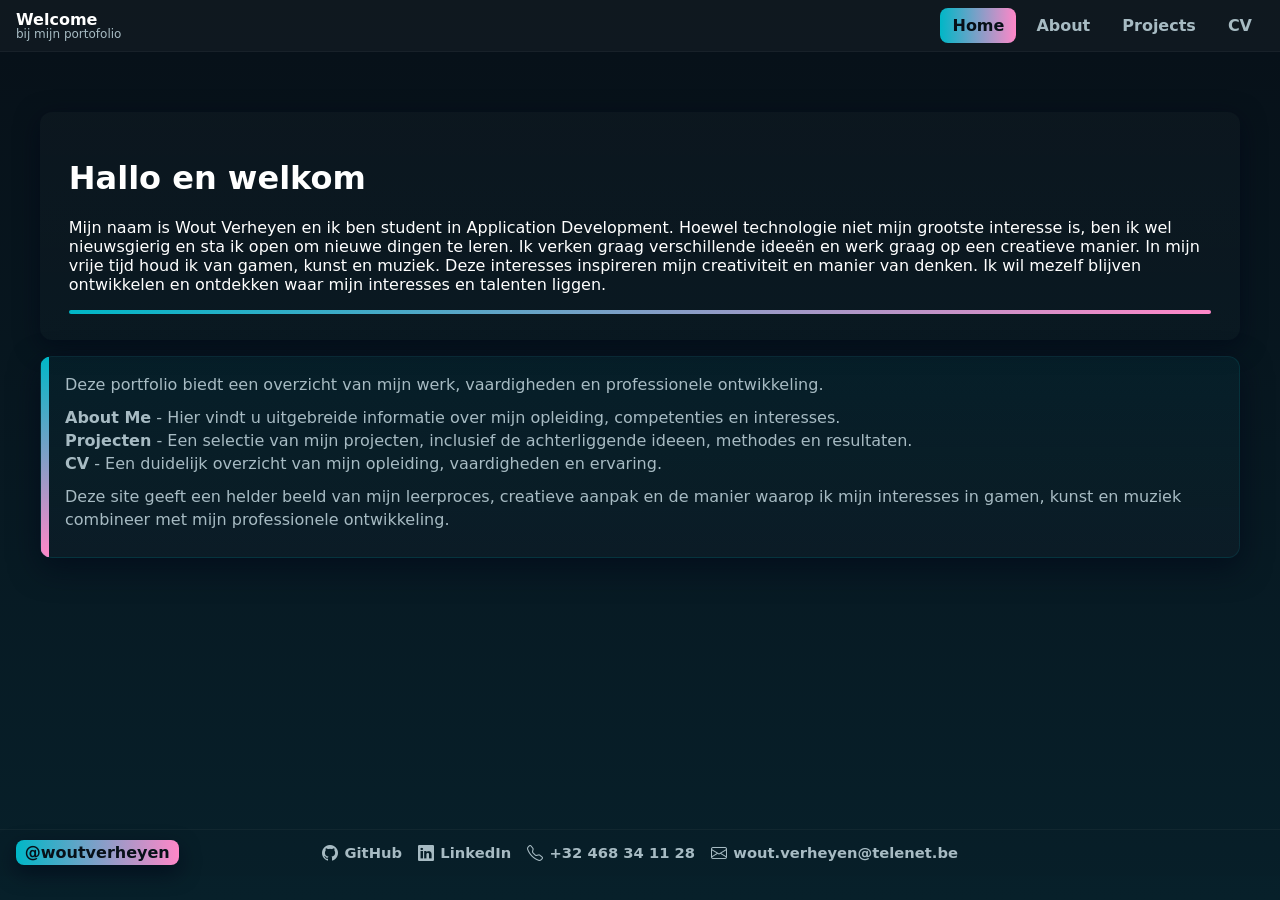
==== index.html @ 88788f3d "site" ====
<!DOCTYPE html>
<html lang="en">
<head>
    <meta charset="UTF-8">
    <meta name="viewport" content="width=device-width, initial-scale=1.0">
    <title>home</title>
    <link rel="stylesheet" href="css/style.css">
    <!-- Bootstrap Icons -->
    <link rel="stylesheet" href="https://cdn.jsdelivr.net/npm/bootstrap-icons@1.11.3/font/bootstrap-icons.css">
</head>
<body>
<nav class="navbar">
    <div class="nav-left">
        <div class="brand-title"><span class="title">Welcome</span><span class="subtitle">bij mijn portofolio</span></div>
    </div>
    <button class="menu-toggle" aria-expanded="false" aria-controls="primary-navigation">☰</button>
    <div class="nav-links" id="primary-navigation">
        <a href="index.html" class="active">Home</a>
        <a href="about.html">About</a>
        <a href="projects.html">Projects</a>
        <a href="./cv.html">CV</a>
    </div>
</nav>

<main class="container">
    <div class="card">
        <h1>Hallo en welkom</h1>
        <p>Mijn naam is Wout Verheyen en ik ben student in Application Development. Hoewel technologie niet mijn grootste interesse is, ben ik wel nieuwsgierig en sta ik open om nieuwe dingen te leren. Ik verken graag verschillende ideeën en werk graag op een creatieve manier.

            In mijn vrije tijd houd ik van gamen, kunst en muziek. Deze interesses inspireren mijn creativiteit en manier van denken. Ik wil mezelf blijven ontwikkelen en ontdekken waar mijn interesses en talenten liggen.
        </p>

        <div class="accent"></div>
    </div>

    <!-- intro-box moved out of .card so it is a separate box below the main card -->
    <div class="intro-box intro-details">
        <p>Deze portfolio biedt een overzicht van mijn werk, vaardigheden en professionele ontwikkeling.</p>
        <p><strong>About Me</strong> - Hier vindt u uitgebreide informatie over mijn opleiding, competenties en interesses.<br>
        <strong>Projecten</strong> - Een selectie van mijn projecten, inclusief de achterliggende ideeen, methodes en resultaten.<br>
        <strong>CV</strong> - Een duidelijk overzicht van mijn opleiding, vaardigheden en ervaring.</p>
        <p>Deze site geeft een helder beeld van mijn leerproces, creatieve aanpak en de manier waarop ik mijn interesses in gamen, kunst en muziek combineer met mijn professionele ontwikkeling.</p>
    </div>

</main>

<!-- Site footer -->
<footer class="site-footer" role="contentinfo">
    <div class="container">
        <div class="footer-left">@woutverheyen</div>
        <div class="contacts">
            <a href="https://github.com/woutverheyen" target="_blank" rel="noopener"><i class="bi bi-github"></i> GitHub</a>
            <a href="https://www.linkedin.com/in/wout-verheyen-525223332/?skipRedirect=true" target="_blank" rel="noopener"><i class="bi bi-linkedin"></i> LinkedIn</a>
            <a href="tel:+32468341128"><i class="bi bi-telephone"></i> +32 468 34 11 28</a>
            <a href="mailto:wout.verheyen@telenet.be"><i class="bi bi-envelope"></i> wout.verheyen@telenet.be</a>
        </div>
        <div class="footer-right"></div>
    </div>
</footer>

<script src="js/main.js"></script>

</body>
</html>
---- css/style.css ----
@import url('./site.css');
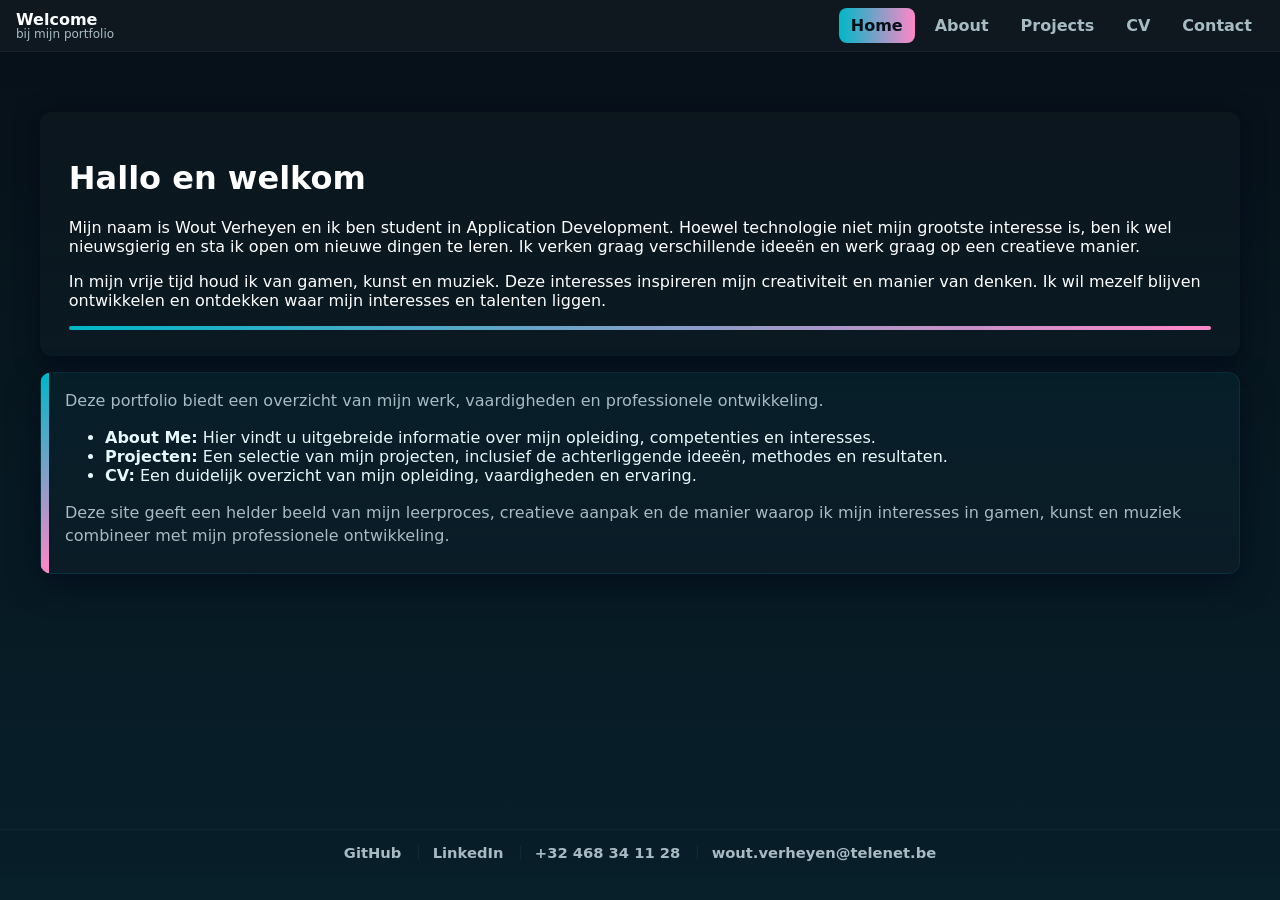
==== commit 312d0726: "aangepast" ====
--- a/index.html
+++ b/index.html
@@ -1,58 +1,66 @@
 <!DOCTYPE html>
-<html lang="en">
+<html lang="nl">
 <head>
     <meta charset="UTF-8">
     <meta name="viewport" content="width=device-width, initial-scale=1.0">
-    <title>home</title>
+    <title>Home - Wout Verheyen</title>
     <link rel="stylesheet" href="css/style.css">
-    <!-- Bootstrap Icons -->
-    <link rel="stylesheet" href="https://cdn.jsdelivr.net/npm/bootstrap-icons@1.11.3/font/bootstrap-icons.css">
 </head>
 <body>
+
 <nav class="navbar">
     <div class="nav-left">
-        <div class="brand-title"><span class="title">Welcome</span><span class="subtitle">bij mijn portofolio</span></div>
+        <div class="brand-title">
+            <span class="title">Welcome</span>
+            <span class="subtitle">bij mijn portfolio</span>
+        </div>
     </div>
     <button class="menu-toggle" aria-expanded="false" aria-controls="primary-navigation">☰</button>
     <div class="nav-links" id="primary-navigation">
         <a href="index.html" class="active">Home</a>
         <a href="about.html">About</a>
         <a href="projects.html">Projects</a>
-        <a href="./cv.html">CV</a>
+        <a href="cv.html">CV</a>
+        <a href="contact.html">Contact</a>
     </div>
 </nav>
 
 <main class="container">
     <div class="card">
         <h1>Hallo en welkom</h1>
-        <p>Mijn naam is Wout Verheyen en ik ben student in Application Development. Hoewel technologie niet mijn grootste interesse is, ben ik wel nieuwsgierig en sta ik open om nieuwe dingen te leren. Ik verken graag verschillende ideeën en werk graag op een creatieve manier.
-
+        <p>
+            Mijn naam is Wout Verheyen en ik ben student in Application Development. Hoewel technologie niet mijn grootste interesse is, ben ik wel nieuwsgierig en sta ik open om nieuwe dingen te leren. Ik verken graag verschillende ideeën en werk graag op een creatieve manier.
+        </p>
+        <p>
             In mijn vrije tijd houd ik van gamen, kunst en muziek. Deze interesses inspireren mijn creativiteit en manier van denken. Ik wil mezelf blijven ontwikkelen en ontdekken waar mijn interesses en talenten liggen.
         </p>
 
         <div class="accent"></div>
     </div>
 
-    <!-- intro-box moved out of .card so it is a separate box below the main card -->
+    <!-- Intro details box -->
     <div class="intro-box intro-details">
         <p>Deze portfolio biedt een overzicht van mijn werk, vaardigheden en professionele ontwikkeling.</p>
-        <p><strong>About Me</strong> - Hier vindt u uitgebreide informatie over mijn opleiding, competenties en interesses.<br>
-        <strong>Projecten</strong> - Een selectie van mijn projecten, inclusief de achterliggende ideeen, methodes en resultaten.<br>
-        <strong>CV</strong> - Een duidelijk overzicht van mijn opleiding, vaardigheden en ervaring.</p>
+        
+        <ul class="intro-list">
+            <li><strong>About Me:</strong> Hier vindt u uitgebreide informatie over mijn opleiding, competenties en interesses.</li>
+            <li><strong>Projecten:</strong> Een selectie van mijn projecten, inclusief de achterliggende ideeën, methodes en resultaten.</li>
+            <li><strong>CV:</strong> Een duidelijk overzicht van mijn opleiding, vaardigheden en ervaring.</li>
+        </ul>
+
         <p>Deze site geeft een helder beeld van mijn leerproces, creatieve aanpak en de manier waarop ik mijn interesses in gamen, kunst en muziek combineer met mijn professionele ontwikkeling.</p>
     </div>
-
 </main>
 
 <!-- Site footer -->
 <footer class="site-footer" role="contentinfo">
     <div class="container">
-        <div class="footer-left">@woutverheyen</div>
+       
         <div class="contacts">
-            <a href="https://github.com/woutverheyen" target="_blank" rel="noopener"><i class="bi bi-github"></i> GitHub</a>
-            <a href="https://www.linkedin.com/in/wout-verheyen-525223332/?skipRedirect=true" target="_blank" rel="noopener"><i class="bi bi-linkedin"></i> LinkedIn</a>
-            <a href="tel:+32468341128"><i class="bi bi-telephone"></i> +32 468 34 11 28</a>
-            <a href="mailto:wout.verheyen@telenet.be"><i class="bi bi-envelope"></i> wout.verheyen@telenet.be</a>
+            <a href="https://github.com/woutverheyen" target="_blank" rel="noopener">GitHub</a>
+            <a href="https://www.linkedin.com/in/wout-verheyen-525223332/?skipRedirect=true" target="_blank" rel="noopener">LinkedIn</a>
+            <a href="tel:+32468341128">+32 468 34 11 28</a>
+            <a href="mailto:wout.verheyen@telenet.be">wout.verheyen@telenet.be</a>
         </div>
         <div class="footer-right"></div>
     </div>
